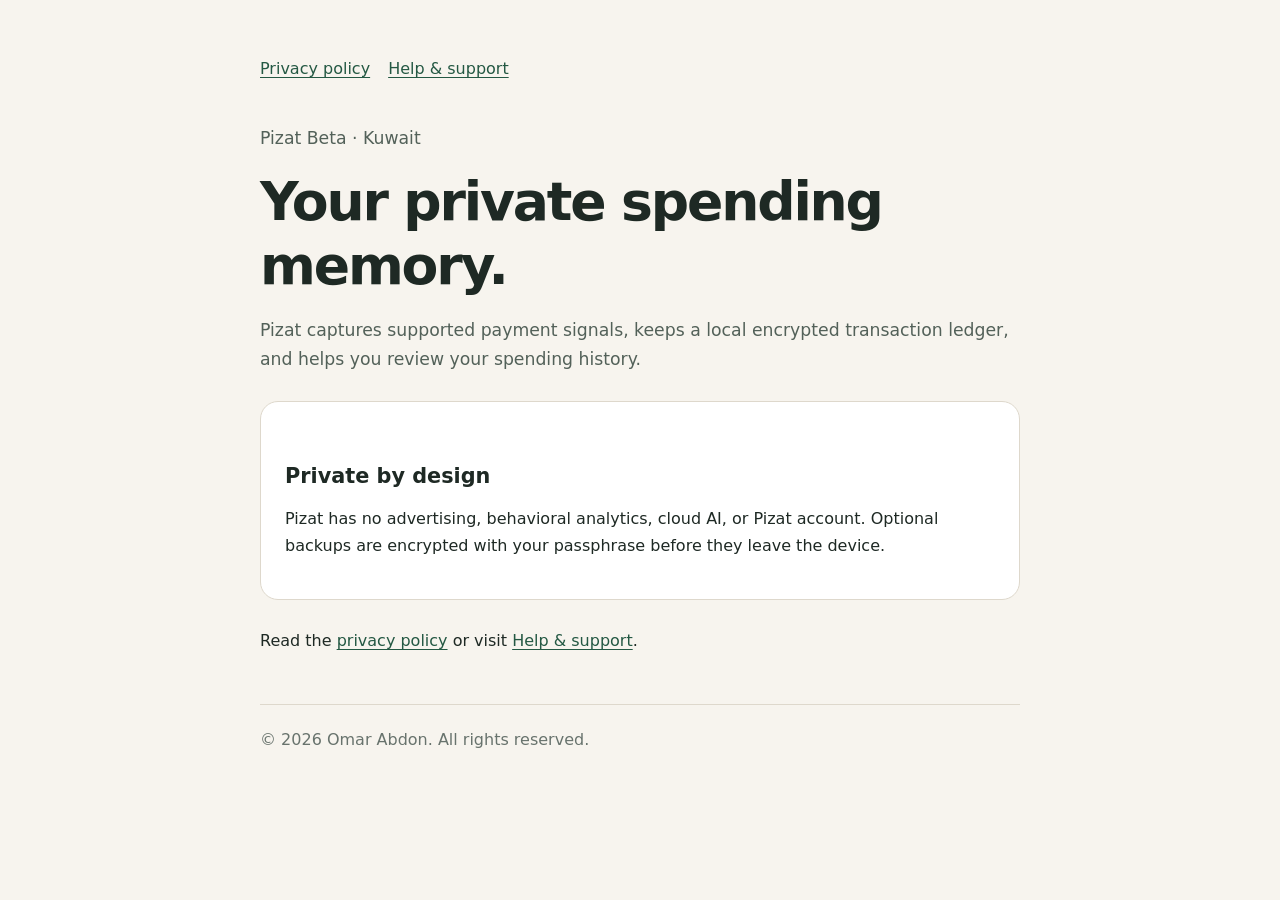
==== index.html @ ffd47e65 "Publish Pizat privacy and support pages" ====
<!doctype html>
<html lang="en">
  <head>
    <meta charset="utf-8" />
    <meta name="viewport" content="width=device-width, initial-scale=1" />
    <title>Pizat — Privacy and Support</title>
    <meta
      name="description"
      content="Official privacy and support information for the Pizat Beta."
    />
    <link rel="stylesheet" href="./styles.css" />
  </head>
  <body>
    <main>
      <nav aria-label="Primary">
        <a href="./privacy/">Privacy policy</a>
        <a href="./support/">Help &amp; support</a>
      </nav>
      <p class="lede">Pizat Beta · Kuwait</p>
      <h1>Your private spending memory.</h1>
      <p class="lede">
        Pizat captures supported payment signals, keeps a local encrypted
        transaction ledger, and helps you review your spending history.
      </p>
      <div class="card">
        <h2>Private by design</h2>
        <p>
          Pizat has no advertising, behavioral analytics, cloud AI, or Pizat
          account. Optional backups are encrypted with your passphrase before
          they leave the device.
        </p>
      </div>
      <p>
        Read the <a href="./privacy/">privacy policy</a> or visit
        <a href="./support/">Help &amp; support</a>.
      </p>
      <footer>© 2026 Omar Abdon. All rights reserved.</footer>
    </main>
  </body>
</html>
---- styles.css ----
:root {
  color-scheme: light;
  font-family: Inter, ui-sans-serif, system-ui, -apple-system, BlinkMacSystemFont,
    "Segoe UI", sans-serif;
  background: #f7f4ee;
  color: #1e2924;
}

* {
  box-sizing: border-box;
}

body {
  margin: 0;
  line-height: 1.65;
}

main {
  width: min(760px, calc(100% - 32px));
  margin: 0 auto;
  padding: 56px 0 72px;
}

nav {
  display: flex;
  gap: 18px;
  flex-wrap: wrap;
  margin-bottom: 42px;
}

a {
  color: #245843;
  text-underline-offset: 3px;
}

h1,
h2 {
  line-height: 1.2;
}

h1 {
  font-size: clamp(2rem, 8vw, 3.35rem);
  letter-spacing: -0.04em;
  margin: 0 0 16px;
}

h2 {
  font-size: 1.3rem;
  margin-top: 38px;
}

.lede {
  color: #536159;
  font-size: 1.08rem;
}

.card {
  background: #fff;
  border: 1px solid #ded8cc;
  border-radius: 18px;
  padding: 24px;
  margin: 28px 0;
}

.notice {
  background: #fff4cf;
  border: 1px solid #e0c76f;
  border-radius: 12px;
  padding: 14px 16px;
}

footer {
  color: #68736d;
  border-top: 1px solid #ded8cc;
  margin-top: 50px;
  padding-top: 22px;
}

code {
  overflow-wrap: anywhere;
}
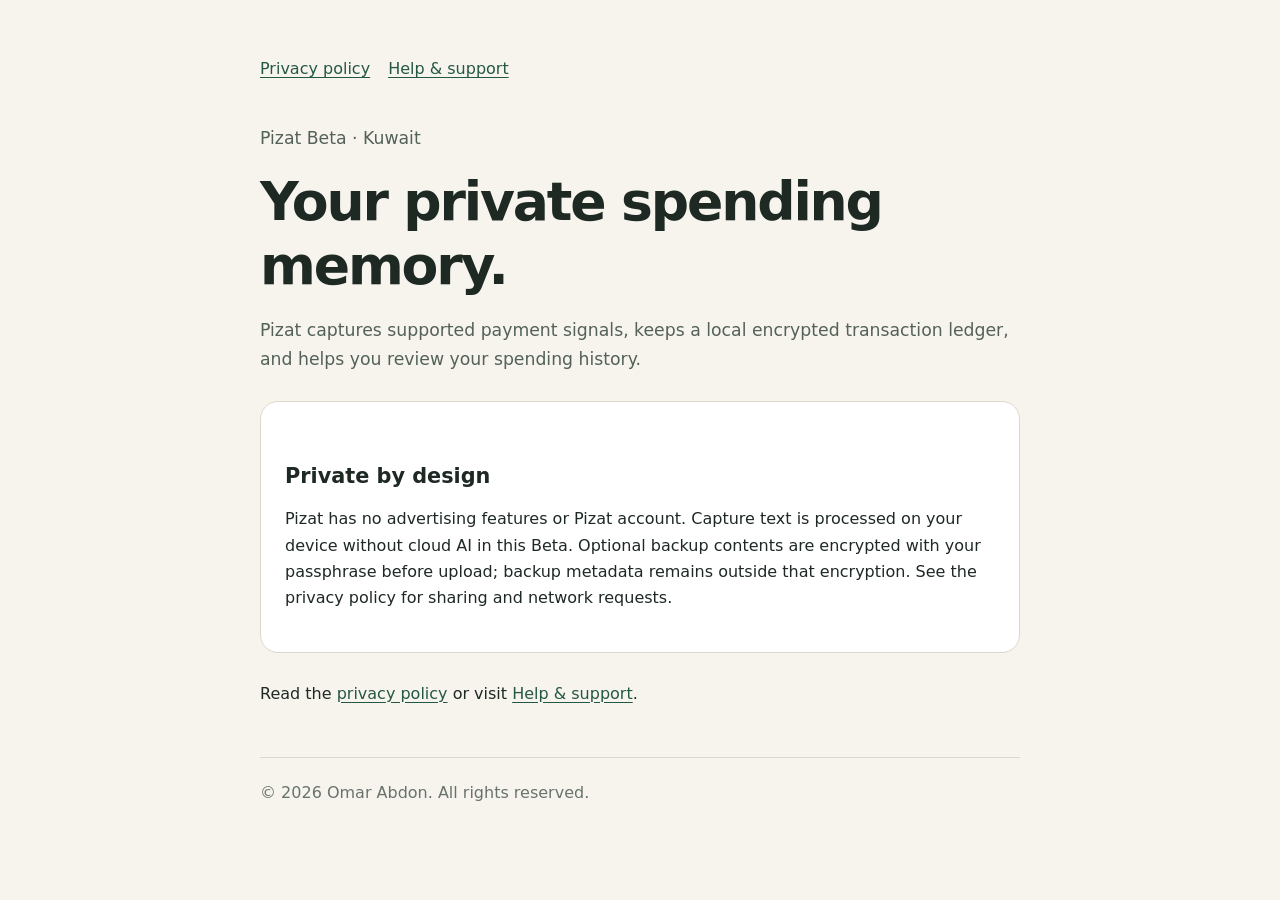
==== commit 63908971: "Clarify Pizat Beta privacy and support disclosures" ====
--- a/index.html
+++ b/index.html
@@ -25,9 +25,11 @@
       <div class="card">
         <h2>Private by design</h2>
         <p>
-          Pizat has no advertising, behavioral analytics, cloud AI, or Pizat
-          account. Optional backups are encrypted with your passphrase before
-          they leave the device.
+          Pizat has no advertising features or Pizat account. Capture text is
+          processed on your device without cloud AI in this Beta. Optional
+          backup contents are encrypted with your passphrase before upload;
+          backup metadata remains outside that encryption. See the privacy
+          policy for sharing and network requests.
         </p>
       </div>
       <p>
